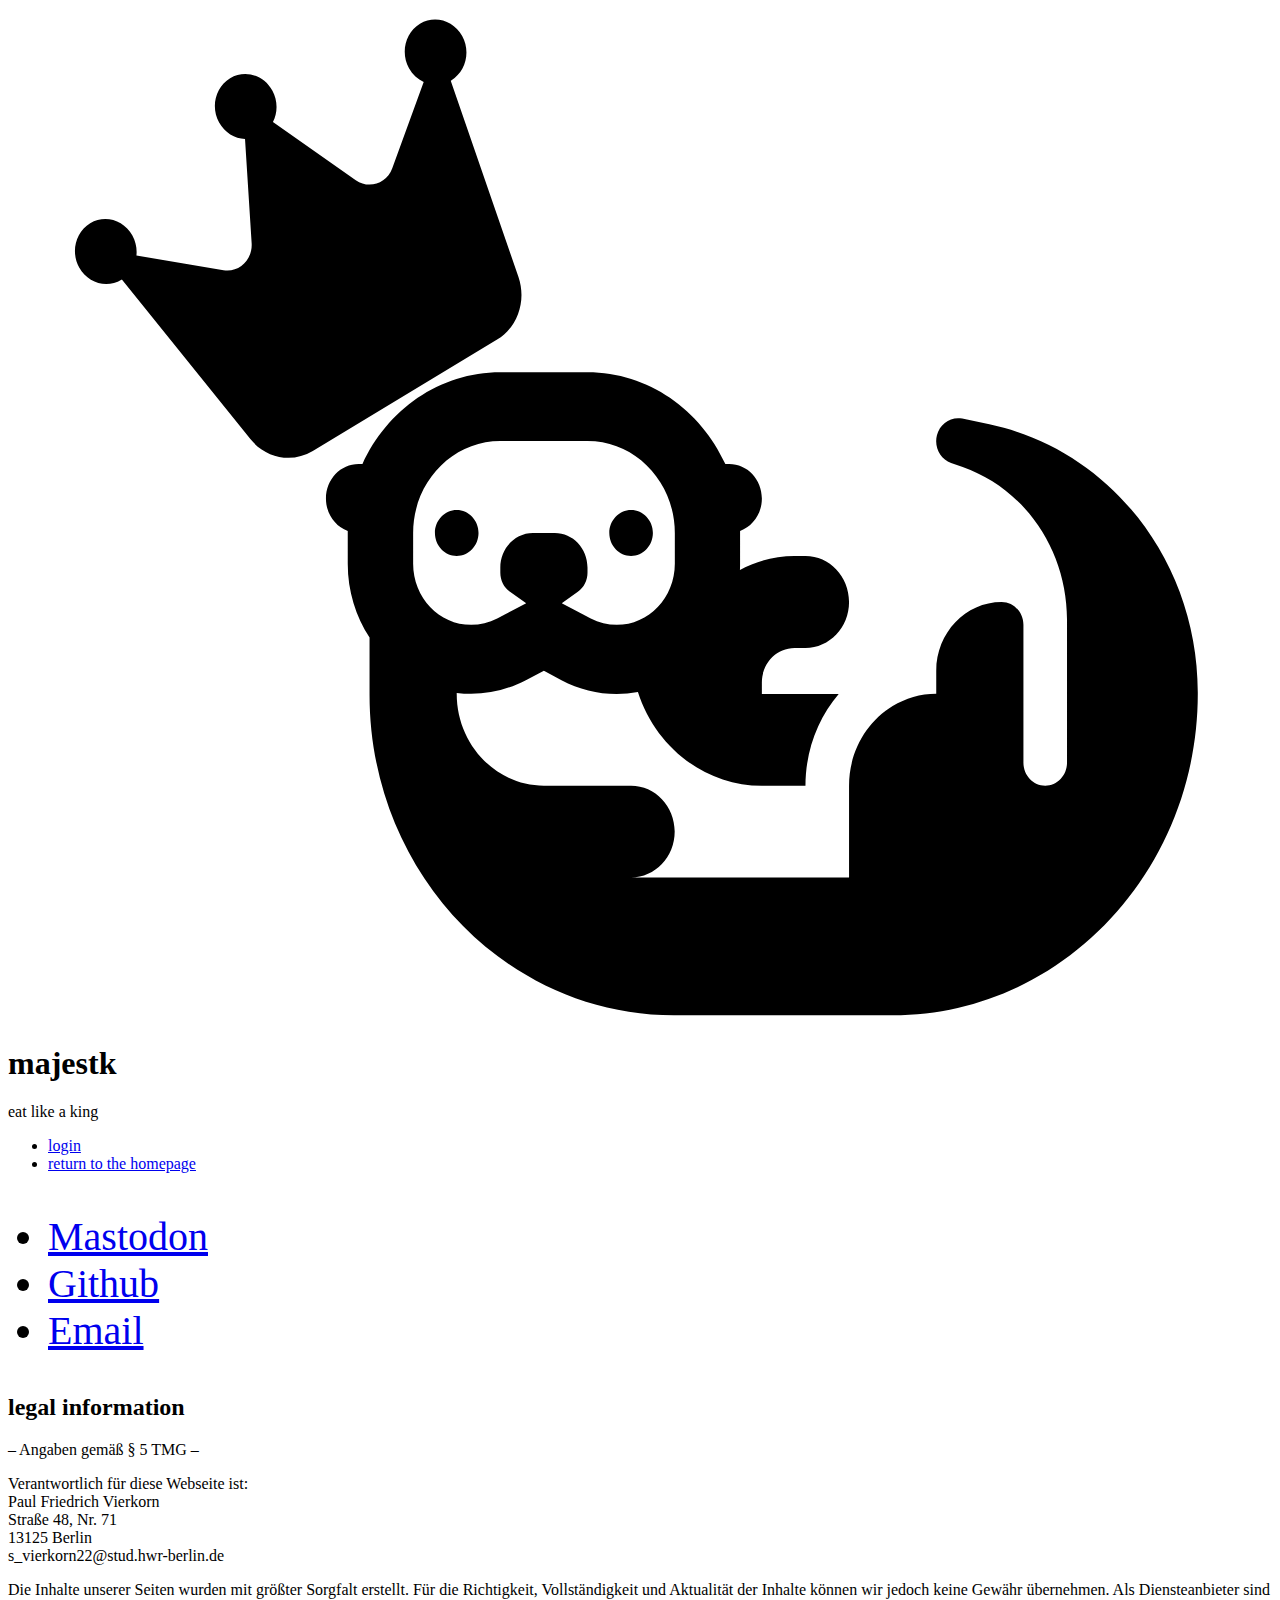
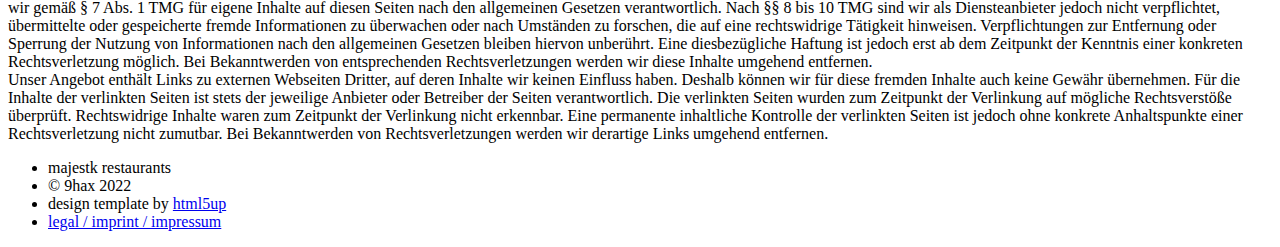
==== legal/index.html @ eae56225 "remove smooth scrollig at the cost of smooth scrolling" ====
<!DOCTYPE HTML>
<!--
	Prologue by HTML5 UP
	html5up.net | @ajlkn
	Free for personal and commercial use under the CCA 3.0 license (html5up.net/license)
    This was modified by 9hax.
-->
<html>

<head>
	<title>legal | majestk</title>
	<meta charset="utf-8" />
	<meta name="viewport" content="width=device-width, initial-scale=1, user-scalable=no" />
	<link rel="stylesheet" href="/assets/css/main.css" />
	<link rel="apple-touch-icon" sizes="57x57" href="/assets/icons/apple-icon-57x57.png">
	<link rel="apple-touch-icon" sizes="60x60" href="/assets/icons/apple-icon-60x60.png">
	<link rel="apple-touch-icon" sizes="72x72" href="/assets/icons/apple-icon-72x72.png">
	<link rel="apple-touch-icon" sizes="76x76" href="/assets/icons/apple-icon-76x76.png">
	<link rel="apple-touch-icon" sizes="114x114" href="/assets/icons/apple-icon-114x114.png">
	<link rel="apple-touch-icon" sizes="120x120" href="/assets/icons/apple-icon-120x120.png">
	<link rel="apple-touch-icon" sizes="144x144" href="/assets/icons/apple-icon-144x144.png">
	<link rel="apple-touch-icon" sizes="152x152" href="/assets/icons/apple-icon-152x152.png">
	<link rel="apple-touch-icon" sizes="180x180" href="/assets/icons/apple-icon-180x180.png">
	<link rel="icon" type="image/png" sizes="192x192" href="/assets/icons/android-icon-192x192.png">
	<link rel="icon" type="image/png" sizes="32x32" href="/favicon-32x32.png">
	<link rel="icon" type="image/png" sizes="96x96" href="/favicon-96x96.png">
	<link rel="icon" type="image/png" sizes="16x16" href="/favicon-16x16.png">
	<link rel="manifest" href="/manifest.json">
	<meta name="msapplication-TileColor" content="#ffffff">
	<meta name="msapplication-TileImage" content="/ms-icon-144x144.png">
	<meta name="theme-color" content="#ffffff">
</head>

<body class="is-preload">

	<!-- Header -->
	<div id="header">

		<div class="top">

			<!-- Logo -->
			<div id="logo">
				<span class="image avatar48"><svg viewBox="0 0 640 512" version="1.1" id="svg4"
						xmlns="http://www.w3.org/2000/svg">
						<path
							d="m 286.18164,304.41415 8.89788,4.6521 c 4.06957,2.18067 8.55299,3.27101 13.17437,3.27101 16.2093,0 29.38367,-13.88362 29.38367,-30.96556 v -15.55546 c 0,-25.65925 -19.79604,-46.52102 -44.14449,-46.52102 h -44.21346 c -24.34845,0 -44.14449,20.86177 -44.14449,46.52102 v 15.55546 c 0,17.08194 13.17437,30.96556 29.38367,30.96556 4.55241,0 9.03583,-1.09034 13.17438,-3.27101 l 8.89787,-4.6521 5.79396,-3.05295 -8.20811,-5.74243 c -3.10391,-2.18068 -4.89728,-5.81513 -4.89728,-9.66765 v -2.6895 c 0,-9.66765 7.3804,-17.44538 16.55418,-17.44538 h 11.03612 c 9.17378,0 16.55419,7.77773 16.55419,17.44538 v 2.6895 c 0,3.85252 -1.86235,7.48697 -4.89728,9.66765 l -8.13914,5.74243 z m -5.93191,35.90841 -8.89788,-4.72479 -8.89787,4.6521 c -8.69095,4.57941 -18.27858,6.97815 -27.93519,6.97815 -2.48312,0 -4.89727,-0.14538 -7.31143,-0.43614 v 0.43614 c 0,25.65925 19.79605,46.52102 44.14449,46.52102 h 44.14449 c 12.20871,0 22.07225,10.39454 22.07225,23.26051 0,12.86596 -9.86354,23.2605 -22.07225,23.2605 h 110.36122 v -34.89076 -11.63025 c 0,-17.22732 8.89788,-32.27396 22.07225,-40.26976 6.48372,-3.92521 14.00208,-6.25126 22.07224,-6.25126 v -11.63025 c 0,-19.26261 14.82979,-34.89077 33.10837,-34.89077 6.06987,0 11.03612,5.23362 11.03612,11.63026 v 23.26051 11.63025 34.89076 c 0,6.39664 4.96626,11.63026 11.03612,11.63026 6.06987,0 11.03613,-5.23362 11.03613,-11.63026 v -72.47102 c 0,-35.03614 -21.24454,-66.14707 -52.83544,-77.2685 l -5.86294,-2.0353 c -5.51806,-1.9626 -8.69094,-8.06849 -7.17348,-14.02899 1.51747,-5.96051 7.10451,-9.59496 12.82949,-8.43194 l 13.72618,2.90757 c 61.38843,12.93866 105.53292,69.70884 105.53292,135.63784 v 0.79958 0 c 0,89.9164 -69.18269,162.82356 -154.50571,162.82356 h -0.75873 -109.60249 -0.41386 c -85.11609,0 -154.09186,-72.68909 -154.09186,-162.38743 v -0.43613 -28.49412 c -6.96655,-10.61261 -11.03612,-23.47858 -11.03612,-37.3622 v -15.55546 -1.01765 c -6.41474,-2.39874 -11.03612,-8.79538 -11.03612,-16.42773 0,-9.66765 7.38041,-17.44538 16.55418,-17.44538 h 1.93133 c 12.41563,-27.47648 38.9713,-46.52102 69.80347,-46.52102 h 44.14449 c 30.83216,0 57.38783,19.04454 69.80347,46.52102 h 1.93132 c 9.17378,0 16.55419,7.77773 16.55419,17.44538 0,7.63235 -4.62138,14.02899 -11.03613,16.42773 v 1.01765 15.55546 c 0,1.01765 0,2.0353 -0.069,3.12564 8.27709,-4.50673 17.72677,-6.97816 27.65928,-6.97816 h 5.51806 c 12.20871,0 22.07224,10.39454 22.07224,23.26051 0,12.86597 -9.86353,23.26051 -22.07224,23.26051 h -5.51806 c -9.17378,0 -16.55418,7.77773 -16.55418,17.44538 v 5.81513 h 38.90233 c -10.48432,12.35714 -16.83009,28.6395 -16.83009,46.52102 h -22.07224 c -29.17675,0 -53.93905,-19.91681 -62.76795,-47.46598 -3.51776,0.6542 -7.1045,0.94496 -10.76022,0.94496 -9.72558,0 -19.24424,-2.39874 -27.93518,-6.97815 z m -53.04237,-62.87607 c -6.06986,0 -11.03612,-5.23361 -11.03612,-11.63025 0,-6.39664 4.96626,-11.63026 11.03612,-11.63026 6.06987,0 11.03613,5.23362 11.03613,11.63026 0,6.39664 -4.96626,11.63025 -11.03613,11.63025 z m 99.3251,-11.63025 c 0,6.39664 -4.96625,11.63025 -11.03612,11.63025 -6.06987,0 -11.03612,-5.23361 -11.03612,-11.63025 0,-6.39664 4.96625,-11.63026 11.03612,-11.63026 6.06987,0 11.03612,5.23362 11.03612,11.63026 z"
							id="path2" fill="var(--logo-base-color)" style="stroke-width:0.708081" />
						<path
							d="m 134.15122,57.773337 c 2.45473,-4.829136 2.50352,-10.927766 -0.32253,-16.053061 -4.36753,-7.920917 -13.93146,-10.693359 -21.37192,-6.19537 -7.44045,4.497981 -9.92936,14.556727 -5.56183,22.477644 2.84581,5.161135 7.89464,8.130316 13.11602,8.319004 l 3.35663,52.736266 c 0.53306,8.37523 -6.38473,15.04223 -14.24768,13.72651 l -44.08827,-7.4204 c 0.35926,-3.419 -0.27101,-7.00441 -2.04964,-10.23013 -4.367531,-7.92091 -13.931481,-10.69333 -21.371941,-6.19534 -7.44045,4.49798 -9.92939,14.55673 -5.56186,22.47764 4.36753,7.92092 13.93147,10.69334 21.37193,6.19536 0.0673,-0.0407 0.16834,-0.10176 0.23567,-0.14247 l 65.069081,80.80367 c 7.85952,9.77634 21.16867,12.33958 31.60551,6.03018 l 93.32556,-56.41815 c 10.40321,-6.28905 14.9575,-19.60349 10.81527,-31.67483 L 224.174,36.80366 c 0.0674,-0.04072 0.1683,-0.101744 0.23569,-0.142484 7.44043,-4.497961 9.92938,-14.556724 5.56185,-22.477641 C 225.604,6.2626163 216.04005,3.4902123 208.59962,7.9881743 c -7.44044,4.4979787 -9.92944,14.5567587 -5.56191,22.4776777 1.77863,3.225713 4.42897,5.589936 7.43643,6.973655 L 194.56732,81.12876 c -2.84326,7.787955 -11.81636,10.727478 -18.47687,6.05648 z"
							id="path10" fill="var(--logo-accent-color)" style="stroke-width:0.401111" />
					</svg></span>
				<h1 id="title">majestk</h1>
				<p>eat like a king</p>
			</div>

			<!-- Nav -->
			<nav id="nav">
				<ul>
					<li><a href="/login_user"><span class="icon solid fa-right-to-bracket">login</span></a></li>
					<li><a href="/" id="top-link"><span class="icon solid fa-home">return to the homepage</span></a>
					</li>
				</ul>
			</nav>

		</div>

		<div class="bottom" style="font-size: 40px;">

			<!-- Social Icons -->
			<ul class="icons">
				<li><a href="https://chaos.social/web/@9hax" class="icon brands fa-mastodon"><span
							class="label">Mastodon</span></a></li>
				<li><a href="https://github.com/majes-tk" class="icon brands fa-github"><span
							class="label">Github</span></a></li>
				<li><a href="mailto:hmu@majes.tk" class="icon solid fa-envelope"><span class="label">Email</span></a>
				</li>
			</ul>

		</div>

	</div>

	<!-- Main -->
	<div id="main">

		<!-- Intro -->
		<section id="top" class="one dark">
			<div class="container">

				<header>
					<h2 class="alt">legal information
						<!--Hi! I'm <strong>Prologue</strong>, a <a href="http://html5up.net/license">free</a> responsive<br />
								site template designed by <a href="http://html5up.net">HTML5 UP</a>.-->
					</h2>
				</header>
			</div>
		</section>

		<!-- Portfolio 
		<section id="portfolio" class="two">
			<div class="container">

				<header>
					<h2>participating restaurants</h2>
				</header>

				<p></p>

				<div class="row">
					<div class="col-4 col-12-mobile">
						<article class="item">
							<a href="#" class="image fit"><img src="images/pic01.jpg" alt="" /></a>
							<header>
								<h3>restaurant name 1</h3>
							</header>
						</article>
						<article class="item">
							<a href="#" class="image fit"><img src="images/pic02.jpg" alt="" /></a>
							<header>
								<h3>restaurant name 2</h3>
							</header>
						</article>
					</div>
					<div class="col-4 col-12-mobile">
						<article class="item">
							<a href="#" class="image fit"><img src="images/pic03.jpg" alt="" /></a>
							<header>
								<h3>restaurant name 3</h3>
							</header>
						</article>
						<article class="item">
							<a href="#" class="image fit"><img src="images/pic04.jpg" alt="" /></a>
							<header>
								<h3>restaurant name 4</h3>
							</header>
						</article>
					</div>
					<div class="col-4 col-12-mobile">
						<article class="item">
							<a href="#" class="image fit"><img src="images/pic05.jpg" alt="" /></a>
							<header>
								<h3>restaurant name 5</h3>
							</header>
						</article>
						<article class="item">
							<a href="#" class="image fit"><img src="images/pic06.jpg" alt="" /></a>
							<header>
								<h3>restaurant name 6</h3>
							</header>
						</article>
					</div>
				</div>

			</div>
		</section>-->

		<!-- About Me -->
		<section id="about" class="three">
			<div class="container">
				<p>– Angaben gemäß § 5 TMG –</p>
				<p>
					Verantwortlich für diese Webseite ist:</br>
					Paul Friedrich Vierkorn</br>
					Straße 48, Nr. 71</br>
					13125 Berlin</br>
					s_vierkorn22@stud.hwr-berlin.de</br>
				</p>
				<p>

					Die Inhalte unserer Seiten wurden mit größter Sorgfalt erstellt. Für die Richtigkeit,
					Vollständigkeit
					und Aktualität der Inhalte können wir jedoch keine Gewähr übernehmen. Als Diensteanbieter sind wir
					gemäß
					§ 7 Abs. 1 TMG für eigene Inhalte auf diesen Seiten nach den allgemeinen Gesetzen verantwortlich.
					Nach
					§§ 8 bis 10 TMG sind wir als Diensteanbieter jedoch nicht verpflichtet, übermittelte oder
					gespeicherte
					fremde Informationen zu überwachen oder nach Umständen zu forschen, die auf eine rechtswidrige
					Tätigkeit
					hinweisen. Verpflichtungen zur Entfernung oder Sperrung der Nutzung von Informationen nach den
					allgemeinen Gesetzen bleiben hiervon unberührt. Eine diesbezügliche Haftung ist jedoch erst ab dem
					Zeitpunkt der Kenntnis einer konkreten Rechtsverletzung möglich. Bei Bekanntwerden von
					entsprechenden
					Rechtsverletzungen werden wir diese Inhalte umgehend entfernen.</br>

					Unser Angebot enthält Links zu externen Webseiten Dritter, auf deren Inhalte wir keinen Einfluss
					haben.
					Deshalb können wir für diese fremden Inhalte auch keine Gewähr übernehmen. Für die Inhalte der
					verlinkten Seiten ist stets der jeweilige Anbieter oder Betreiber der Seiten verantwortlich. Die
					verlinkten Seiten wurden zum Zeitpunkt der Verlinkung auf mögliche Rechtsverstöße überprüft.
					Rechtswidrige Inhalte waren zum Zeitpunkt der Verlinkung nicht erkennbar. Eine permanente
					inhaltliche
					Kontrolle der verlinkten Seiten ist jedoch ohne konkrete Anhaltspunkte einer Rechtsverletzung nicht
					zumutbar. Bei Bekanntwerden von Rechtsverletzungen werden wir derartige Links umgehend entfernen.
				</p>
			</div>
		</section>
	</div>

	<!-- Footer -->
	<div id="footer">

		<!-- Copyright -->
		<ul class="copyright">
			<li>majestk restaurants</li>
			<li>&copy; 9hax 2022</li>
			<li>design template by <a href="http://html5up.net">html5up</a></li>
			<li><a href="/legal">legal / imprint / impressum</a></li>
		</ul>

	</div>

</body>

</html>
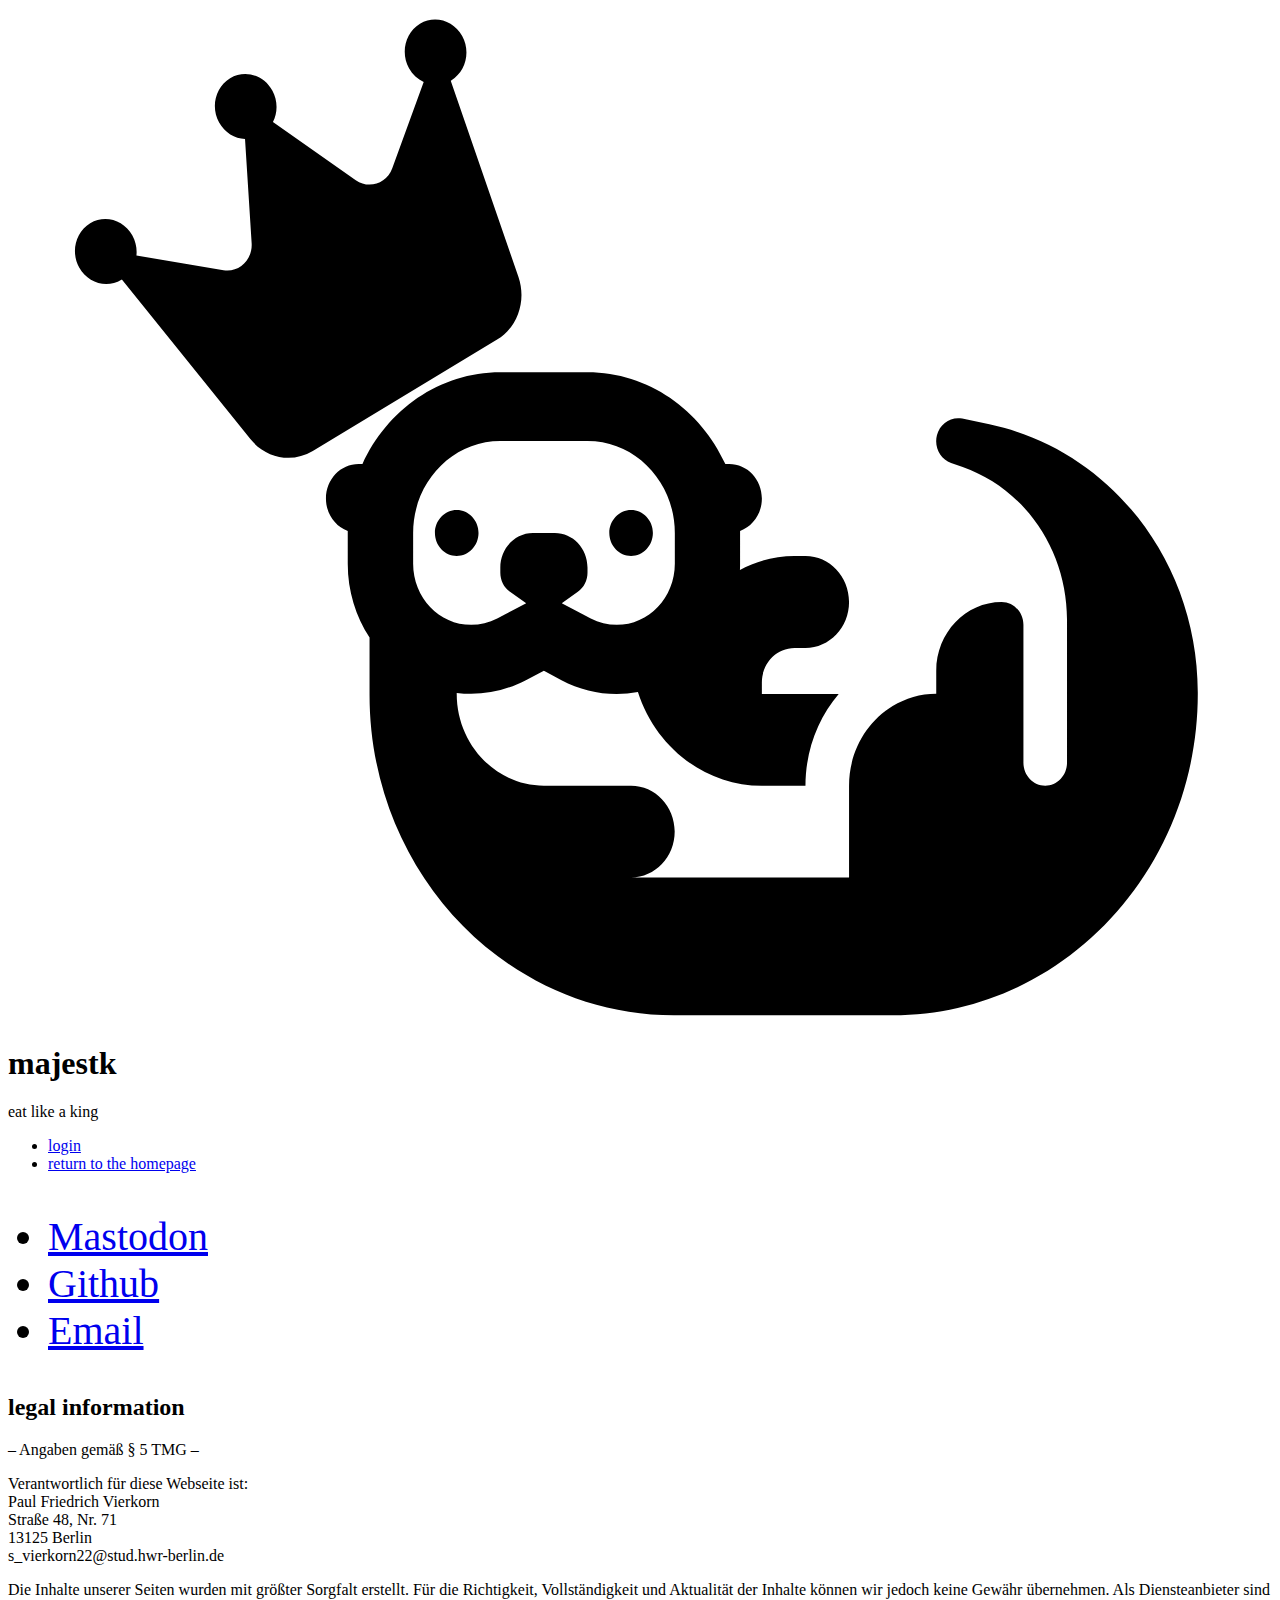
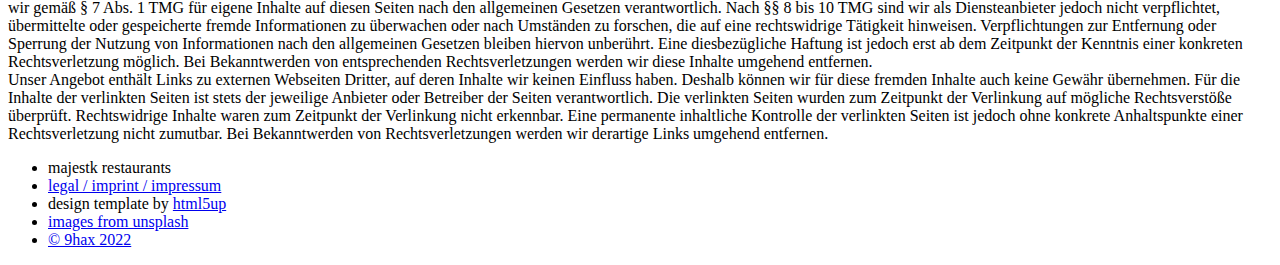
==== commit 8f363e48: "update home page" ====
--- a/legal/index.html
+++ b/legal/index.html
@@ -203,11 +203,11 @@
 		<!-- Copyright -->
 		<ul class="copyright">
 			<li>majestk restaurants</li>
-			<li>&copy; 9hax 2022</li>
+			<li><a href="/legal">legal / imprint / impressum</a></li>
 			<li>design template by <a href="http://html5up.net">html5up</a></li>
-			<li><a href="/legal">legal / imprint / impressum</a></li>
+			<li><a href="https://unsplash.com">images from unsplash</a></li>
+			<li><a href="https://9hax.net">&copy; 9hax 2022</a></li>
 		</ul>
-
 	</div>
 
 </body>
